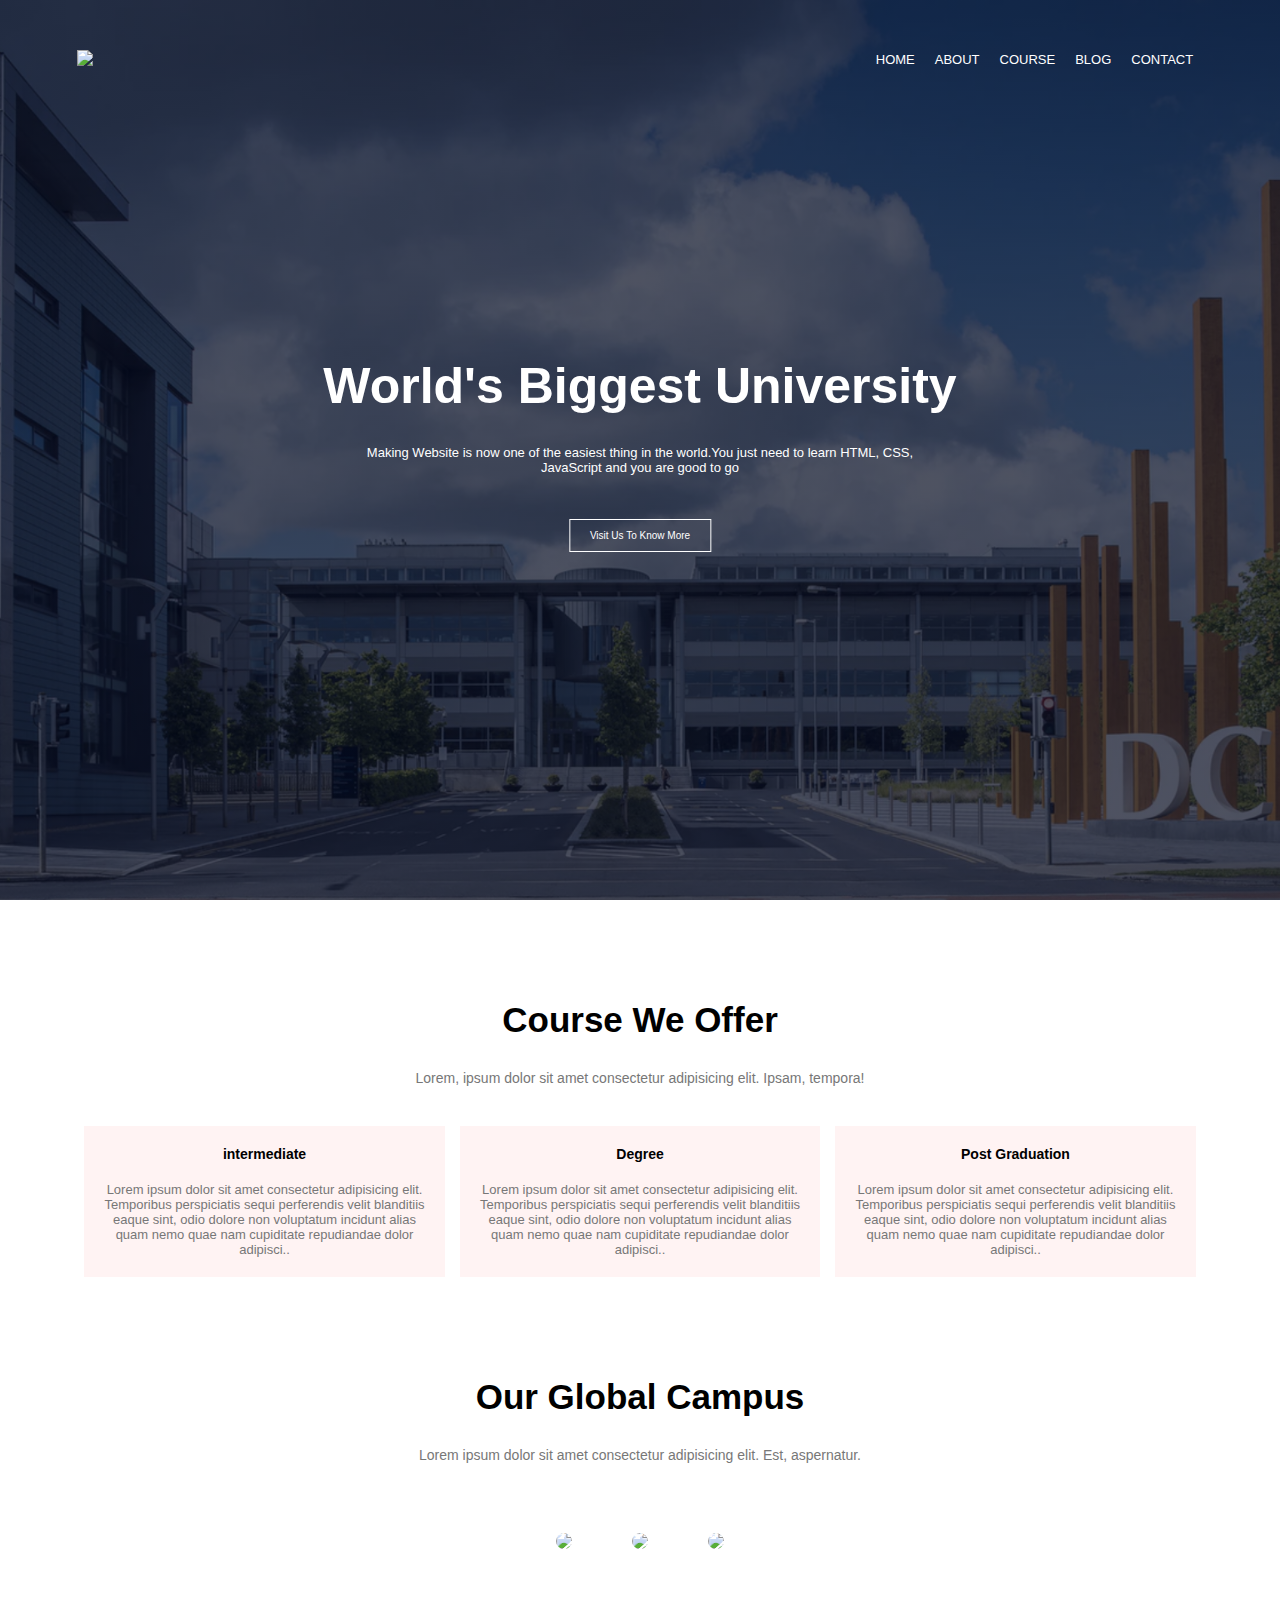
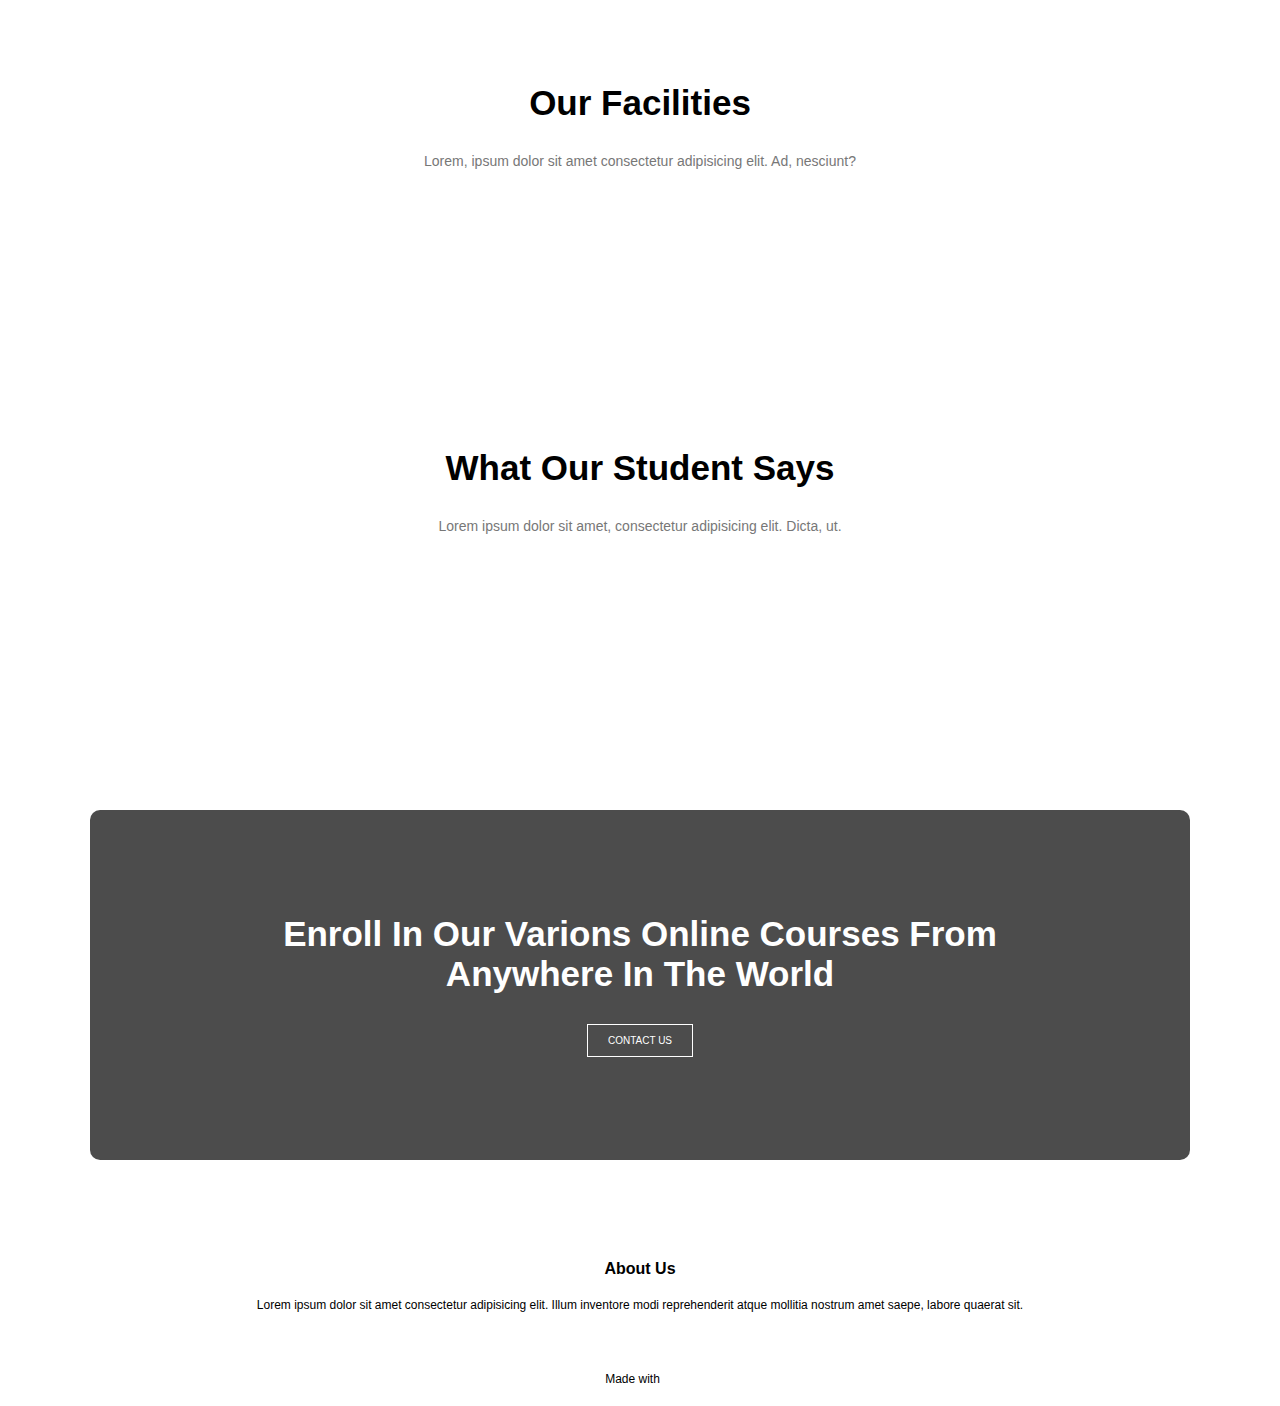
==== index.html @ 3082fd12 "First release of my School Website" ====
<!DOCTYPE html>
<html lang="en">
<head>
    <meta charset="UTF-8">
    <meta http-equiv="X-UA-Compatible" content="IE=edge">
    <meta name="viewport" content="width=device-width, initial-scale=1.0">
    <title>School Website</title>
    <link rel="stylesheet" href="style20.css">
    <script src="https://kit.fontawesome.com/2477d86261.js" crossorigin="anonymous"></script>
    <link rel="preconnect" href="https://fonts.googleapis.com">
    <link rel="preconnect" href="https://fonts.gstatic.com" crossorigin>
    <link href="https://fonts.googleapis.com/css2?family=Lato:wght@100;300;400;700;900&family=Libre+Baskerville:wght@400;700&display=swap" rel="stylesheet">
</head>
<body>
    <header class="header">
        <nav class="nav-menu">
            <div class="logo">
                <img src="images20/logo.png">
            </div>
            <div class="right-menu">
                
                <ul id="hideMenuLinks">
                    <i class="fa-solid fa-xmark" id="hideLinks"></i>
                    <li><a href="index.html">HOME</a></li>
                    <li><a href="about20.html">ABOUT</a></li>
                    <li><a href="course.html">COURSE</a></li>
                    <li><a href="blog.html">BLOG</a></li>
                    <li><a href="contact.html">CONTACT</a></li>
                </ul>  
                <div class="show-more-menu" id="showMenuLinks">
                    <i class="fa-solid fa-bars"></i> 
                </div>            
            </div>
        </nav>
        <div class="header-content">
            <h1>World's Biggest University</h1>
            <p>Making Website is now one of the easiest thing in the world.You just need to learn HTML, CSS, <br>JavaScript and you are good to go</p>
            <a href="about20.html" class="btn">Visit Us To Know More</a>
        </div>
    </header>

    <!---------------- Courses ----------------------->

    <section class="courses">
        <div class="rows">
            <h1>Course We Offer</h1>
            <p>Lorem, ipsum dolor sit amet consectetur adipisicing elit. Ipsam, tempora!</p>
            <div class="course-col">
                <div class="cols">
                    <h3>intermediate</h3>
                    <p>Lorem ipsum dolor sit amet consectetur adipisicing elit. Temporibus perspiciatis sequi perferendis velit blanditiis eaque sint, odio dolore non voluptatum incidunt alias quam nemo quae nam cupiditate repudiandae dolor adipisci..</p>
                </div>
                <div class="cols">
                    <h3>Degree</h3>
                    <p>Lorem ipsum dolor sit amet consectetur adipisicing elit. Temporibus perspiciatis sequi perferendis velit blanditiis eaque sint, odio dolore non voluptatum incidunt alias quam nemo quae nam cupiditate repudiandae dolor adipisci..</p>
                </div>
                <div class="cols">
                    <h3>Post Graduation</h3>
                    <p>Lorem ipsum dolor sit amet consectetur adipisicing elit. Temporibus perspiciatis sequi perferendis velit blanditiis eaque sint, odio dolore non voluptatum incidunt alias quam nemo quae nam cupiditate repudiandae dolor adipisci..</p>
                </div>
            </div>
        </div>

    </section>

    <!---------------- Campus ----------------------->

    <section class="campus">
        <div class="rows">
            <h1>Our Global Campus</h1>
            <p>Lorem ipsum dolor sit amet consectetur adipisicing elit. Est, aspernatur.</p>
            <div class="campus-col">
                <div class="c-cols">
                    <img src="images20/london.png">
                    <div class="layer">
                        <h3>London</h3>
                    </div>
                </div>
                <div class="c-cols">
                    <img src="images20/newyork.png">
                    <div class="layer">
                        <h3>New York</h3>
                    </div>
                </div>
                <div class="c-cols">
                    <img src="images20/washington.png">
                    <div class="layer">
                        <h3>Washington</h3>
                    </div>
                    
                </div>
            </div>
        </div>
    </section>

    <!---------------- Our Facilities ------------------>

    <section class="facilities">
        <div class="rows">
            <h1>Our Facilities</h1>
            <p>Lorem, ipsum dolor sit amet consectetur adipisicing elit. Ad, nesciunt?</p>
            <div class="facilities-col">
                <div class="f-col">
                    <img src="images20/library.png" class="my-image animate-from-right">
                    <h4 class="myH4 animate-from-left">World Class Library</h4>
                    <p class="myPara my-element">Lorem ipsum dolor sit amet consectetur adipisicing elit. A, aliquam? Veritatis repellendus unde dolore maiores.</p>
                </div>
                <div class="f-col">
                    <img src="images20/basketball.png" class="my-image animate-from-right">
                    <h4 class="myH4 animate-from-left">Largest Play Ground</h4>
                    <p class="myPara my-element">Lorem ipsum dolor sit amet consectetur adipisicing elit. A, aliquam? Veritatis repellendus unde dolore maiores.</p>
                </div>
                <div class="f-col">
                    <img src="images20/cafeteria.png" class="my-image animate-from-right">
                    <h4 class="myH4 animate-from-left">Tasty and Healthy Food</h4>
                    <p class="myPara my-element">Lorem ipsum dolor sit amet consectetur adipisicing elit. A, aliquam? Veritatis repellendus unde dolore maiores.</p>
                </div>
                
            </div>
        </div>
    </section>

    <!-------- Testimonials--------->

    <section class="testimonials">
        <div class="rows">
            <h1>What Our Student Says</h1>
            <p>Lorem ipsum dolor sit amet, consectetur adipisicing elit. Dicta, ut.</p>
            <div class="testimonials-col">
                <div class="t-cols animate-from-top">
                    <img src="images20/user1.jpg">
                    <div class="info">
                        <p>Lorem ipsum dolor sit amet consectetur adipisicing elit. Rem quo porro maxime consequatur nemo, optio error saepe in totam corrupti? Lorem ipsum dolor sit amet consectetur adipisicing elit. Fugiat, perspiciatis!</p>
                        <h4>Christine berkley</h4>
                        <div class="ratings">
                            <i class="fa-solid fa-star"></i>
                            <i class="fa-solid fa-star"></i>
                            <i class="fa-solid fa-star"></i>
                            <i class="fa-solid fa-star"></i>
                            <i class="fa-regular fa-star"></i>
                        </div>
                        
                    </div>
                </div>
                <div class="t-cols animate-from-top">
                    <img src="images20/user1.jpg">
                    <div class="info">
                        <p>Lorem ipsum dolor sit amet consectetur adipisicing elit. Rem quo porro maxime consequatur nemo, optio error saepe in totam corrupti? Lorem ipsum dolor sit amet consectetur adipisicing elit. Fugiat, perspiciatis!</p>
                        <h4>Christine berkley</h4>
                        <div class="ratings">
                            <i class="fa-solid fa-star"></i>
                            <i class="fa-solid fa-star"></i>
                            <i class="fa-solid fa-star"></i>
                            <i class="fa-solid fa-star"></i>
                            <i class="fa-regular fa-star-half-stroke"></i>
                        </div>
                        
                    </div>
                </div>
            </div>
        </div>
    </section>

    <!-------- Enroll In Our Course ---------->

    <section class="enrollment">
        <div class="enroll-info">
            <h1>Enroll In Our Varions Online Courses From <br>Anywhere In The World</h1>
            <a href="contact.html" class="btn" target="_blank">CONTACT US</a>
        </div>
    </section>

     <!-------- About Us ---------->

     <section class="footer">
         <div class="about-section">
             <h4>About Us</h4>
             <p>Lorem ipsum dolor sit amet consectetur adipisicing elit. Illum inventore modi reprehenderit atque mollitia nostrum amet saepe, labore quaerat sit.</p>
             <div class="icon-class">
                <i class="fa-brands fa-facebook-f"></i>
                <i class="fa-brands fa-twitter"></i>
                <i class="fa-brands fa-instagram"></i>
                <i class="fa-brands fa-linkedin-in"></i>
             </div>
             <p class="made-by">
                 Made with <i class="fa-regular fa-heart"></i><span id="mySpan"></span>
             </p>
         </div>
     </section>
    
     
     <script src="https://unpkg.com/typed.js@2.1.0/dist/typed.umd.js"></script>
    <script>
            const hideMenuLinks = document.getElementById("hideMenuLinks");
            const showMenuLinks = document.getElementById("showMenuLinks");
            const hideLinks = document.getElementById("hideLinks");

            showMenuLinks.addEventListener("click", function(){
                hideMenuLinks.style.right = "0%";
            })

            hideLinks.addEventListener("click", function(){
                hideMenuLinks.style.right= "-200px";
            })
            
    </script>
    <script>

        const typed = new Typed("#mySpan", {
            strings: ["by Prince Asare-Grant", "to help you", "enroll now to start learning"],
            typeSpeed: 100,
            backSpeed: 100,
            loop: true
        })
    </script>

<script>
                // Get the element to animate
            const myElement = document.querySelectorAll('.my-element, .animate-from-right, .animate-from-left, .animate-from-top')

            // Define the options for the Intersection Observer
            const options = {
            threshold: 0.5
            };

            // Create a new Intersection Observer
            const observer = new IntersectionObserver(function(entries, observer) {
            entries.forEach(entry => {
            // If element is in viewport, add the 'show' class to trigger the animation
            if (entry.isIntersecting) {
            entry.target.classList.add('activation');
            }
           /* else {
            entry.target.classList.remove('activation');
            } */
            });
            }, options);

            for (let i = 0; i < myElement.length; i++){
                let el = myElement[i];

                // Start observing the myElement
                 observer.observe(el);
            }

            
            
           
</script>


</body>
</html>
---- style20.css ----
*{
    margin: 0;
    padding: 0;
    box-sizing: border-box;
    font-family: sans-serif;
}
.header{
    width: 100%;
    height: 100svh;
    background-image: linear-gradient(rgba(4,9,30,0.7),rgba(4,9,30,0.7)), url(Images20/banner.png);
    background-position: center;
    background-size: cover;
    padding: 50px 6%;
    overflow: hidden;
    position: relative;
}
.nav-menu{
    display: flex;
    align-items: flex-start;
    justify-content: space-between;
}
.nav-menu .logo img{
    width: 120px;
    cursor: pointer;
    transition: transform 0.3s;
}
.nav-menu .logo img:hover{
    transform: scale(1.1);
}
.right-menu ul{
    display: flex;
}
.right-menu ul li{
    list-style: none;
    display: inline-block;
    margin: 0 10px;
    position: relative;
    transition: 0.5s;
}
.right-menu ul li::after{
    content: "";
    width: 0%;
    height: 2px;
    display: block;
    margin: auto;
    background: #f44336; 
    transition: 0.5s;
    
}
@keyframes underline{
    0%{
        position: absolute;
        left: 0;
        width: 50%;
    }
    30%{
        position: absolute;
        right: -50%;
        width: 50%;
    }
    50%{
       right: 0; 
    }
    70%{
        position: unset;
        width: 100%;
    }
}
.right-menu ul li:hover::after{
    width: 50%;  
    animation: underline 1.5s linear forwards;
}
.right-menu ul li a{
    text-decoration: none;
    color: #fff;
    font-size: 13px;
}
.header-content{
    position: absolute;
    display: block;
    text-align: center;
    top: 50%;
    left: 50%;
    transform: translate(-50%, -50%);
    color: #fff;
}
.header-content h1{
    font-size: 50px;
}
.header-content p{
    font-size: 13px;
    margin: 30px 0 50px;
}
.btn{
    color: #fff;
    text-decoration: none;
    font-size: 10px;
    border: 1px solid #fff;
    padding: 10px 20px;
    cursor: pointer;
    transition: all 0.3s;
}
.btn:hover{
    background: #f44336;
    border-color: #f44336;
}
ul .fa-xmark{
    color: #fff;
    display: none;
}
.show-more-menu .fa-bars{
    color: #fff;
    font-size: 25px;
    display: none;
}

@media screen and (max-width: 700px){
    .right-menu ul{
        display: block;
        background: #f44336;
        width: 200px;
        height: 100%;
        z-index: 2;
        top: 0;
        right: -200px;
        position: absolute;
        padding: 50px 0 0 20px;
    }
    .right-menu ul li{
        display: block;
        margin-bottom: 10px;
        padding: 3px 0;
    }
    ul .fa-xmark{
        display: block;
        right: 20px;
        top: 20px;
        position: absolute;
    }
    .show-more-menu .fa-bars{
        display: block;
        padding: 0;
    }
    .header-content h1{
        font-size: 30px;
    }
    .header-content p{
        font-size: 12px;
        margin: 30px 0 50px;
        word-break: unset;
    }
}

/*------------------ Courses ------------*/

.courses{
    padding: 100px 6%;
    font-family: "Lato", sans-serif;
}
.rows{
    display: flex;
    align-items: center;
    justify-content: center;
    flex-direction: column
}
.rows h1{
    font-size: 35px;
    margin-bottom: 30px;
    
}
.rows p{
    font-size: 14px;
    color: #777;
    margin-bottom: 40px;
}
.rows .course-col{
    display: flex;
    text-align: center;
    
}
.course-col .cols{
    flex-basis: 32%;
    margin: auto;
    background-color: #fff3f3;
    padding: 20px;
}
.course-col h3{
    font-size: 14px;
    margin-bottom: 20px;
}
.course-col p{
    font-size: 13px;
    padding: 0;
    margin: 0;
}

@media screen and (max-width: 700px){
    .rows h1{
        font-size: 30px;
    }
    .rows p{
        text-align: center;
        margin-bottom: 20px;
    }
    .course-col{
        display: flex;
        flex-direction: column;
    }
    .course-col .cols{
        flex-basis: 100%;
        margin: 10px 0;
    }
}


/*--------------- Campus --------------*/

.campus{
    padding: 0px 6% 100px;
    margin: auto;
}
.rows .campus-col{
    display: flex;
    text-align: center;
}
.campus-col .c-cols{
    flex: 31%;
    margin: 30px;
    border-radius: 10px;
    overflow: hidden;
    position: relative;
    
}
.c-cols img{
    width: 100%;
    border-radius: 10px;
}
.layer{
    background: transparent;
    width: 100%;
    height: 100%;
    position: absolute;
    top: 0;
    left: 0;
    padding: 0 10px;
    transition: 0.5s;
    overflow: hidden;
    
}
.layer h3{
    position: absolute;
    left: 50%;
    transform: translateX(-50%);
    bottom: 10px;
    color: #fff;
    font-size: 22px;
    transition: 0.3s;
    transition: animation 0.5s;
    
}
.layer:hover{
    animation: animateHover 1.5s linear forwards;
    background: #f44336;
    
}
@keyframes animateHover{
    0%{
        background: rgba(244, 67, 54, 0.363);
    }
    20%{
        background: #f44336d7;
    }
    40%{
        background: transparent;
    }
    60%{
        background: rgba(244, 67, 54, 0.2);
    }
    80%{
        background: rgba(244, 67, 54, 0.5);
    }
    100%{
        background: rgba(244, 67, 54, 0.8);
    }
}
.layer:hover h3{
    animation: title 1.5s linear forwards;
}
@keyframes title{
    0%{
        bottom: 43%;
    }
    20%{
        bottom: 20%;
    }
    50%{
        bottom: 60%;
    }
    80%{
        bottom: 47%;
    }
    100%{
        bottom: 40%;
    }
}

@media screen and (max-width: 700px){
    .rows .campus-col{
        display: block;
        text-align: center;
    }
    .campus-col .c-cols{
        flex: 100%;
        margin: 0 0 30px 0;
    }
        
}


/*------------- Our Facilities -------------*/

.facilities{
        padding: 0px 6% 100px;
        margin: auto;
    }
    .rows .facilities-col{
        display: flex;
        text-align: left;
        transition: all 0.5s ease;
        
    }
    .facilities-col .f-col{
        flex-basis: 31%;
        margin: 0 auto; 
    }
    
    .f-col .my-image{
        width: 100%;
        margin-bottom: 20px;
        position: relative;  
        cursor: pointer;
        transition: transform 0.3s ease-in-out;  
    }
    .my-image:nth-child(2){
        animation-delay: 0.2s;
    }
    .my-image:nth-child(3){
        animation-delay: 0.4s;
    }

    .my-element{
        transform: translate(0, 100px);
        opacity: 0;
    }
    .activation{
        animation: flow 1.5s linear forwards; 
    }
    .animate-from-right{
        transform: translate(100px, 0);
        opacity: 0;
    }
    .animate-from-left{
        transform: translate(-100px, 0);
        opacity: 0;
    }
    .animate-from-top{
        transform: translate(0, -100px);
        opacity: 0;
    }
    @keyframes flow{
        0%{
            opacity: 0;
        }
        50%{
            opacity: 0.5;
        }       
        100%{
            transform: translate(0);
            opacity: 1;
        }
    }
   
    .f-col h4{
        margin-bottom: 15px;
        font-size: 14px;
        position: relative;
        animation-delay: 0.2s;
    }
    .f-col p{
        font-size: 12px;
        text-align: left;
        position: relative;
        animation-delay: 0.6s;
    }
    @media screen and (max-width: 700px) {
        .rows .facilities-col{
            display: flex;
            flex-direction: column;
        }
        .facilities-col .f-col{
            flex-basis: 100%;
    
        }
        
    }

    /*-------------- testimonials -----------*/

    .testimonials{
        padding: 0px 6% 100px;
        margin: auto;
    }
    .rows .testimonials-col{
        display: flex;
        text-align: left;
    }
    .testimonials-col .t-cols{
        flex-basis: 47%;
        margin: 0 auto; 
        display: flex;
        align-items: flex-start;
        background-color: #fff3f3;
        padding: 20px;
        border-radius: 10px;
        overflow: hidden;
    }
    .t-cols img{
        width: 30px;
        margin-right: 15px;
        border-radius: 50%;
    }
    .t-cols p{
        font-size: 12px;
        margin-bottom: 0;
    }
    .t-cols h4{
        font-size: 14px;
        margin: 10px 0;
    }
    .fa-star, .fa-regular{
        font-size: 14px;
        color: #f44336;
    }

    @media screen and (max-width: 700px) {
        .testimonials .rows h1{
            display: flex;
            text-align: center;
            margin-top: -20px;
        }
        .testimonials-col{
            flex-direction: column;
        }
        .testimonials-col .t-cols{
            flex-basis: 100%;
            margin: 10px 0;    
        }
        .testimonials-col .t-cols p{
            text-align: left;
        }
    }

/*------------Enroll In Our Course----------*/

.enrollment{
    padding: 0px 7% 100px;
    margin: auto;
}

.enroll-info{
    display: flex;
    align-items: center;
    justify-content: center;
    flex-direction: column;
    text-align: center;
    background-image: linear-gradient(rgba(0,0,0,0.7),rgba(0,0,0,0.7)), url(images20/banner2.jpg);
    background-position: center;
    background-size: cover;
    height: 350px;
    border-radius: 10px;
    color: #fff;
}
.enroll-info h1{
    font-size: 35px;
    margin-bottom: 30px;
}
.enroll-info a{
    color: #fff;
    text-decoration: none;
}

@media screen and (max-width: 700px) {
    .enroll-info h1{
        font-size: 24px;
    }
}


/*------------About Us----------------*/

.footer{
    padding: 0px 7%;
    margin: auto;
   
}
.about-section{
    display: flex;
    align-items: center;
    justify-content: center;
    text-align: center;
    flex-direction: column;
}
.about-section p{
    margin: 20px 0;
    font-size: 12px;
}
.fa-brands{
    margin-right: 10px;
    color: #f44336;
    font-size: 12px;
}
.about-section .made-by{
    font-size: 12px;
}



/*------------------ About Page -------------------------*/



.about-header{
    width: 100%;
    height: 50vh;
    background-image: linear-gradient(rgba(4,9,30,0.7),rgba(4,9,30,0.7)), url(Images20/background.jpg);
    background-position: center;
    background-size: cover;
    padding: 50px 6%;
    overflow: hidden;
    position: relative;
}


.about-header-content{
    position: absolute;
    display: block;
    text-align: center;
    top: 50%;
    left: 50%;
    transform: translate(-50%, -50%);
    color: #fff;
}
.about-header-content h1{
    font-size: 30px;
    margin-top: 100px;
}
.aboutUs{
    padding: 120px 6%;
    margin: auto;
}
.about-col{
    display: flex;
    align-items: flex-start;
    justify-content: center;
    margin: 0 auto;
}
.about-left-col{
    flex-basis: 43%;
    margin-right: 30px;
}
.about-left-col h1{
    font-size: 30px;
}
.about-left-col p{
    font-size: 12px;
    margin: 30px 0;
}
.about-right-col{
    flex-basis: 43%;
}
.about-right-col img{
    width: 100%;
}
.abt-btn{
    background: transparent;
    color: #f44336;
    border: 1px solid #f44336;
}
.abt-btn:hover{
    background: #f44336;
    color: #fff;
}
@media screen and (max-width: 700px){
    .about-col{
        flex-direction: column;
        text-align: center;
    }
    .about-left-col{
        flex-basis: 100%;
        margin-bottom: 40px;
    }
    
    .about-right-col{
        flex-basis: 100%;
    }
}
    

/*--------------- Blog Page ------------------*/

.blog-header-content{
    position: absolute;
    display: block;
    text-align: center;
    top: 50%;
    left: 50%;
    transform: translate(-50%, -50%);
    color: #fff;
}
.blog-header-content h1{
    font-size: 30px;
    margin-top: 100px;
}
.blog-page-section{
    padding: 100px 6%;
}
.blog-cols{
    display: flex;
    text-align: left;
}
.left-blog-col{
    flex-basis: 65%;
    margin-right: 30px;
}
.left-blog-col img{
    width: 100%;
}
.left-blog-col h2{
    font-size: 18px;
    margin: 20px 0;
    color: #222;
}
.left-blog-col p{
    font-size: 13px;
    color: #999;
    
}
/*---------- Comment Form ----------*/

.comment-form{
    margin-top: 30px;
    border: 1px solid #555;
    padding: 0 20px;
    
}
.form-field{
    display: flex;
    align-items: center;
    flex-direction: column;
}
.form-field input, .form-field textarea{
    width: 100%;
    margin: 8px 0;
    padding: 10px;
    border: none;
    outline: none;
    background: #f0f0f0;
}
.form-field .btn{
    align-self: flex-start;
    margin: 10px 0;
}
.right-blog-col{
    flex-basis: 32%;
}
.right-blog-col h2{
    color: #fff;
    background: #f44336;
    font-size: 16px;
    text-align: center;
    padding: 10px 0;
    margin-bottom: 20px;
}
.categories{
    display: flex;
    align-items: center;
    justify-content: space-between;
    font-size: 14px;
    color: #999;
    padding: 10px;
}
@media screen and (max-width: 700px) {
    .blog-header-content h1{
        font-size: 24px;
    }
    .blog-cols{
        display: block;
    }
    .left-blog-col{
        flex-basis: 100%;
        margin-right: 0;
    }
    .right-blog-col{
        flex-basis: 100%;
        margin-top: 50px;
    }
}


/***--------------Conatct Us Page ----------**/
.contact-page{
    padding: 100px 6%;
}
.contact-page iframe{
    width: 100%;
}
.contact-page-col{
    padding: 0px 6% 100px;
    display: flex;
}
.contact-left-col{
    flex-basis: 47%;
    padding: 20px;
    
}
.contact-left-info{
    display: flex;
    align-items: center;
    margin-bottom: 30px;
}
.contact-left-info .fa-solid,
.fa-regular{
    color: #f44336;
    margin-right: 15px;
    width: 24px;
}
.contact-left-info h5{
    font-size: 14px;
    font-weight: 400px;
    color: #555;
    margin-bottom: 5px;
}
.contact-left-info p{
    font-size: 12px;
    color: #777;
}

.contact-right-col{
    flex-basis: 47%;
}
.contact-form-field{
    display: flex;
    align-items: flex-start;
    flex-direction: column;
}
.contact-form-field input,
.contact-form-field textarea{
    width: 100%;
    margin: 10px 0;
    padding: 10px;
    outline: none;
    border: 1px solid #ccc;
}

@media screen and (max-width: 700px) {
    .contact-page-col{
        display: block;
    }
    .contact-left-col{
        flex-basis: 100%;
        margin-bottom: 40px;  
    }
    .contact-right-col{
        flex-basis: 100%;
    }
}


/* Set initial styling for the element */
.my-element {
    opacity: 0;
    transform: translateY(50px);
    transition: opacity 0.5s ease-out, transform 0.5s ease-out;
  }
  
  /* Add a class to the element to trigger the animation */
  .my-element.show {
    opacity: 1;
    transform: translateY(0);
  }
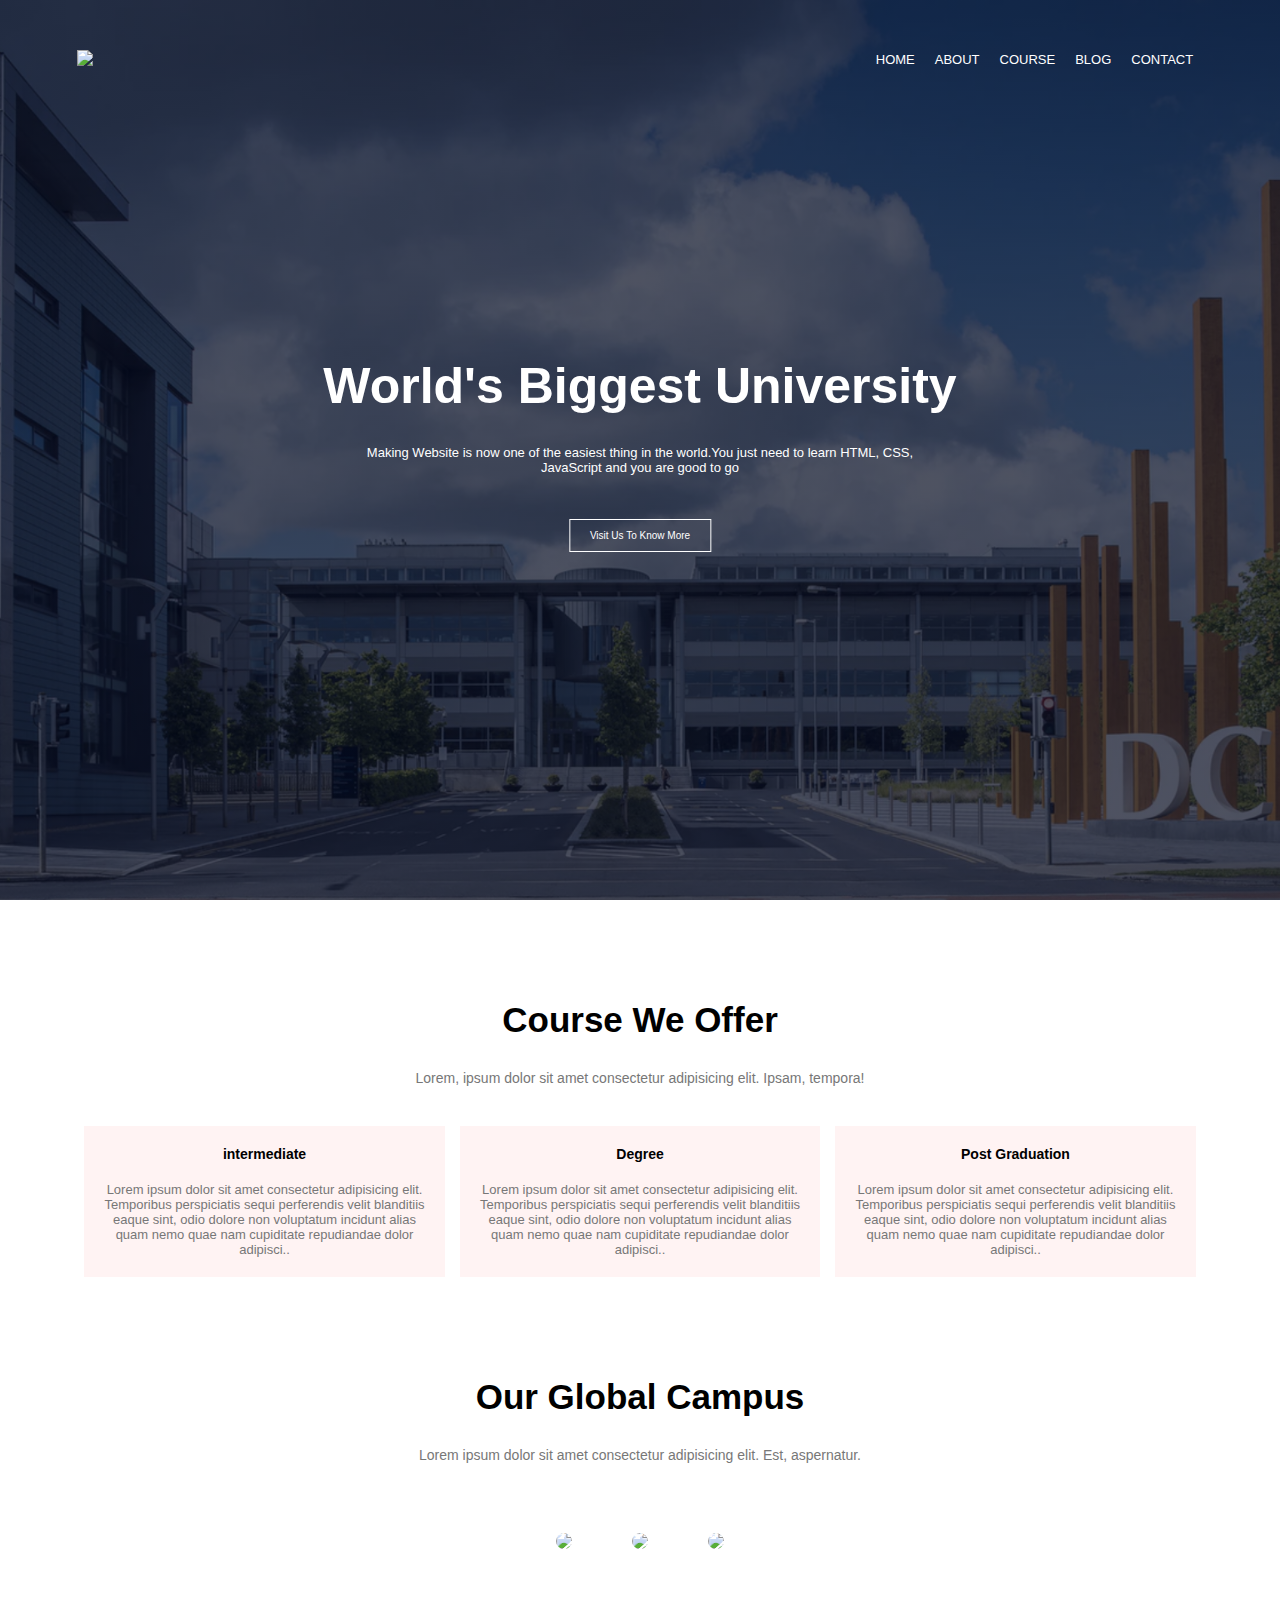
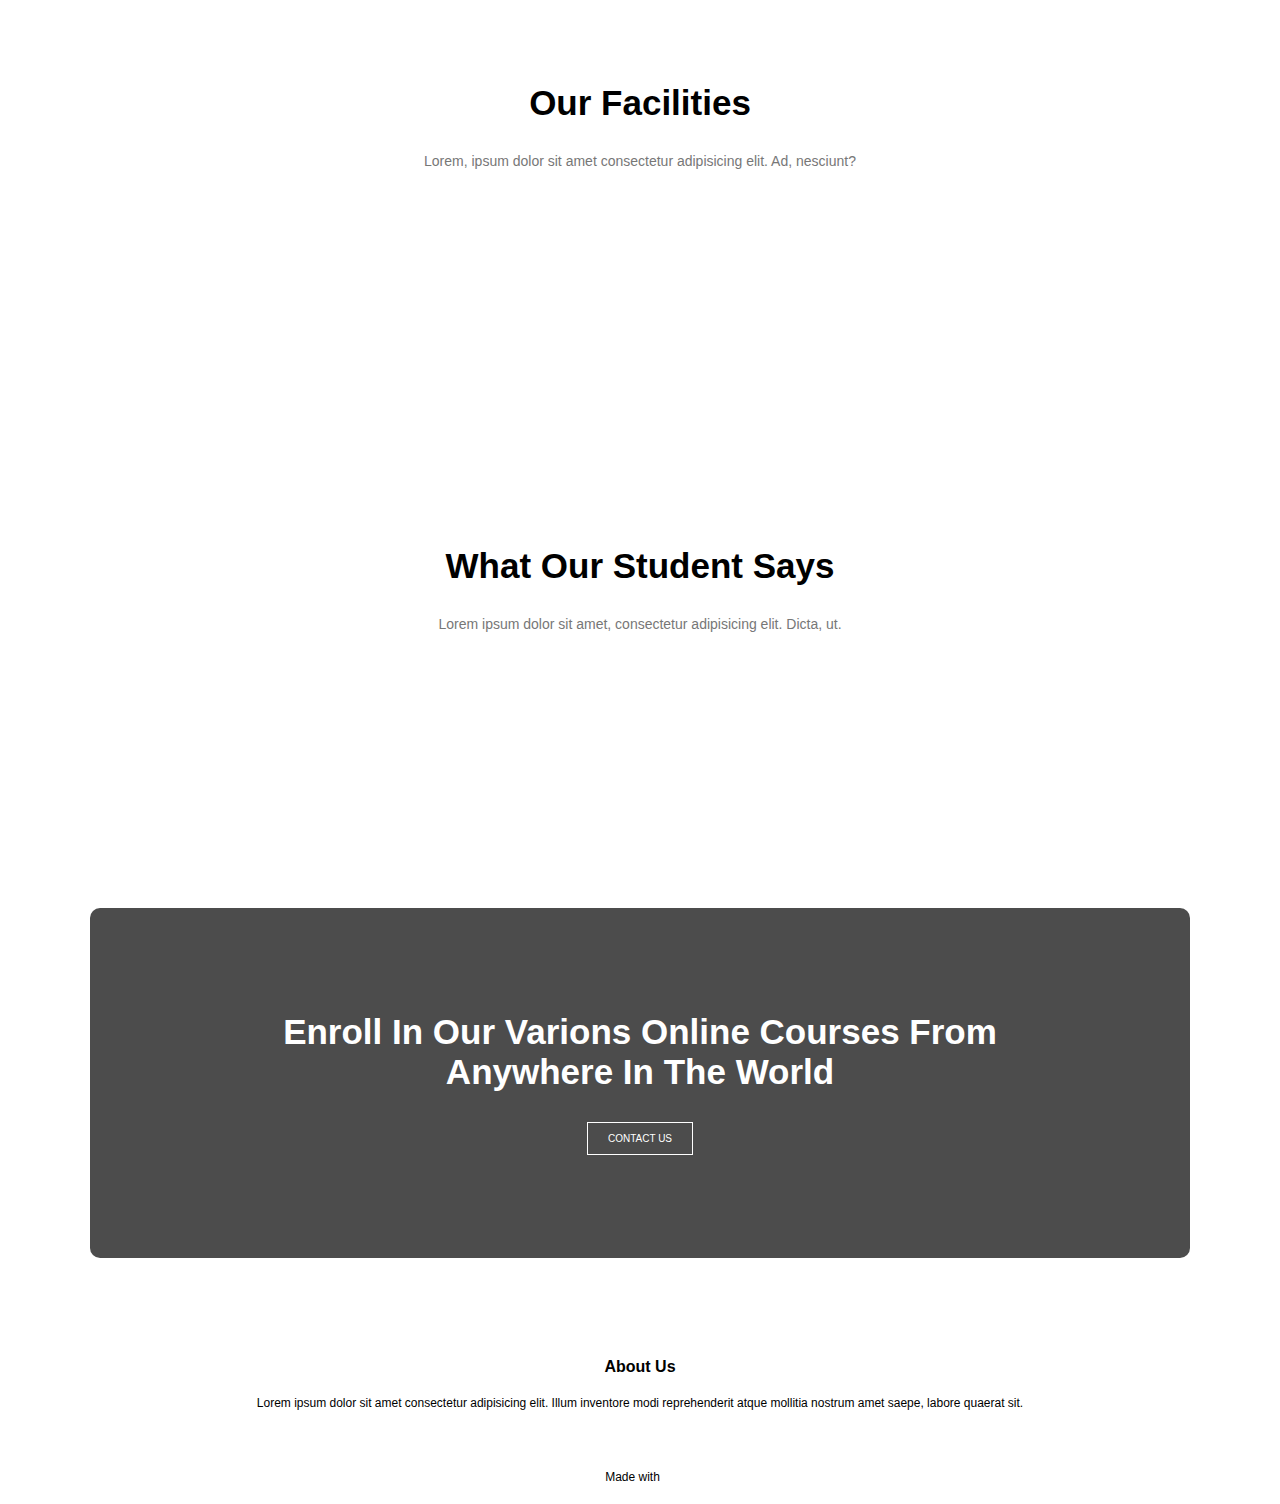
==== commit 45308e81: "Update index.html" ====
--- a/index.html
+++ b/index.html
@@ -103,17 +103,17 @@
                 <div class="f-col">
                     <img src="images20/library.png" class="my-image animate-from-right">
                     <h4 class="myH4 animate-from-left">World Class Library</h4>
-                    <p class="myPara my-element">Lorem ipsum dolor sit amet consectetur adipisicing elit. A, aliquam? Veritatis repellendus unde dolore maiores.</p>
+                    <p class="myPara my-element">Our library services are very superb and student-friendly. We run very efficient online cum traditional library, with relevant and up-to-date e-books, e-journals, as well as hard copy materials, cutting across general and various programmes being run in our institution. <br>Staff and students can easily access the University Library e-services seamlessly connecting to the University wi-fi anywhere within our campuses.</p>
                 </div>
                 <div class="f-col">
                     <img src="images20/basketball.png" class="my-image animate-from-right">
                     <h4 class="myH4 animate-from-left">Largest Play Ground</h4>
-                    <p class="myPara my-element">Lorem ipsum dolor sit amet consectetur adipisicing elit. A, aliquam? Veritatis repellendus unde dolore maiores.</p>
+                    <p class="myPara my-element">We have the largest research park with nearly 300 acres of space dedicated to the sciences, technology and engineering, located 5 miles north of our main campus. It includes a 590,000 square foot building, which is occupied by the College of Engineering, the College of Information and supports interactive and multidisciplinary STEM (Science, Technology, Engineering and Mathematics) research, education and training that benefits students, faculty and the community, and expands economic development by developing industry-university partnerships.</p>
                 </div>
                 <div class="f-col">
                     <img src="images20/cafeteria.png" class="my-image animate-from-right">
                     <h4 class="myH4 animate-from-left">Tasty and Healthy Food</h4>
-                    <p class="myPara my-element">Lorem ipsum dolor sit amet consectetur adipisicing elit. A, aliquam? Veritatis repellendus unde dolore maiores.</p>
+                    <p class="myPara my-element">Eat, Drink, Sleep a little (maybe work) and repeat. That’s the Spanish way but we have the best of all and to top it off we are the best among the rest academically. As one reader says, "I would get on my late-night walks home are among the best sandwiches I’ll ever have.”</p>
                 </div>
                 
             </div>
@@ -250,4 +250,4 @@
 
 
 </body>
-</html>+</html>
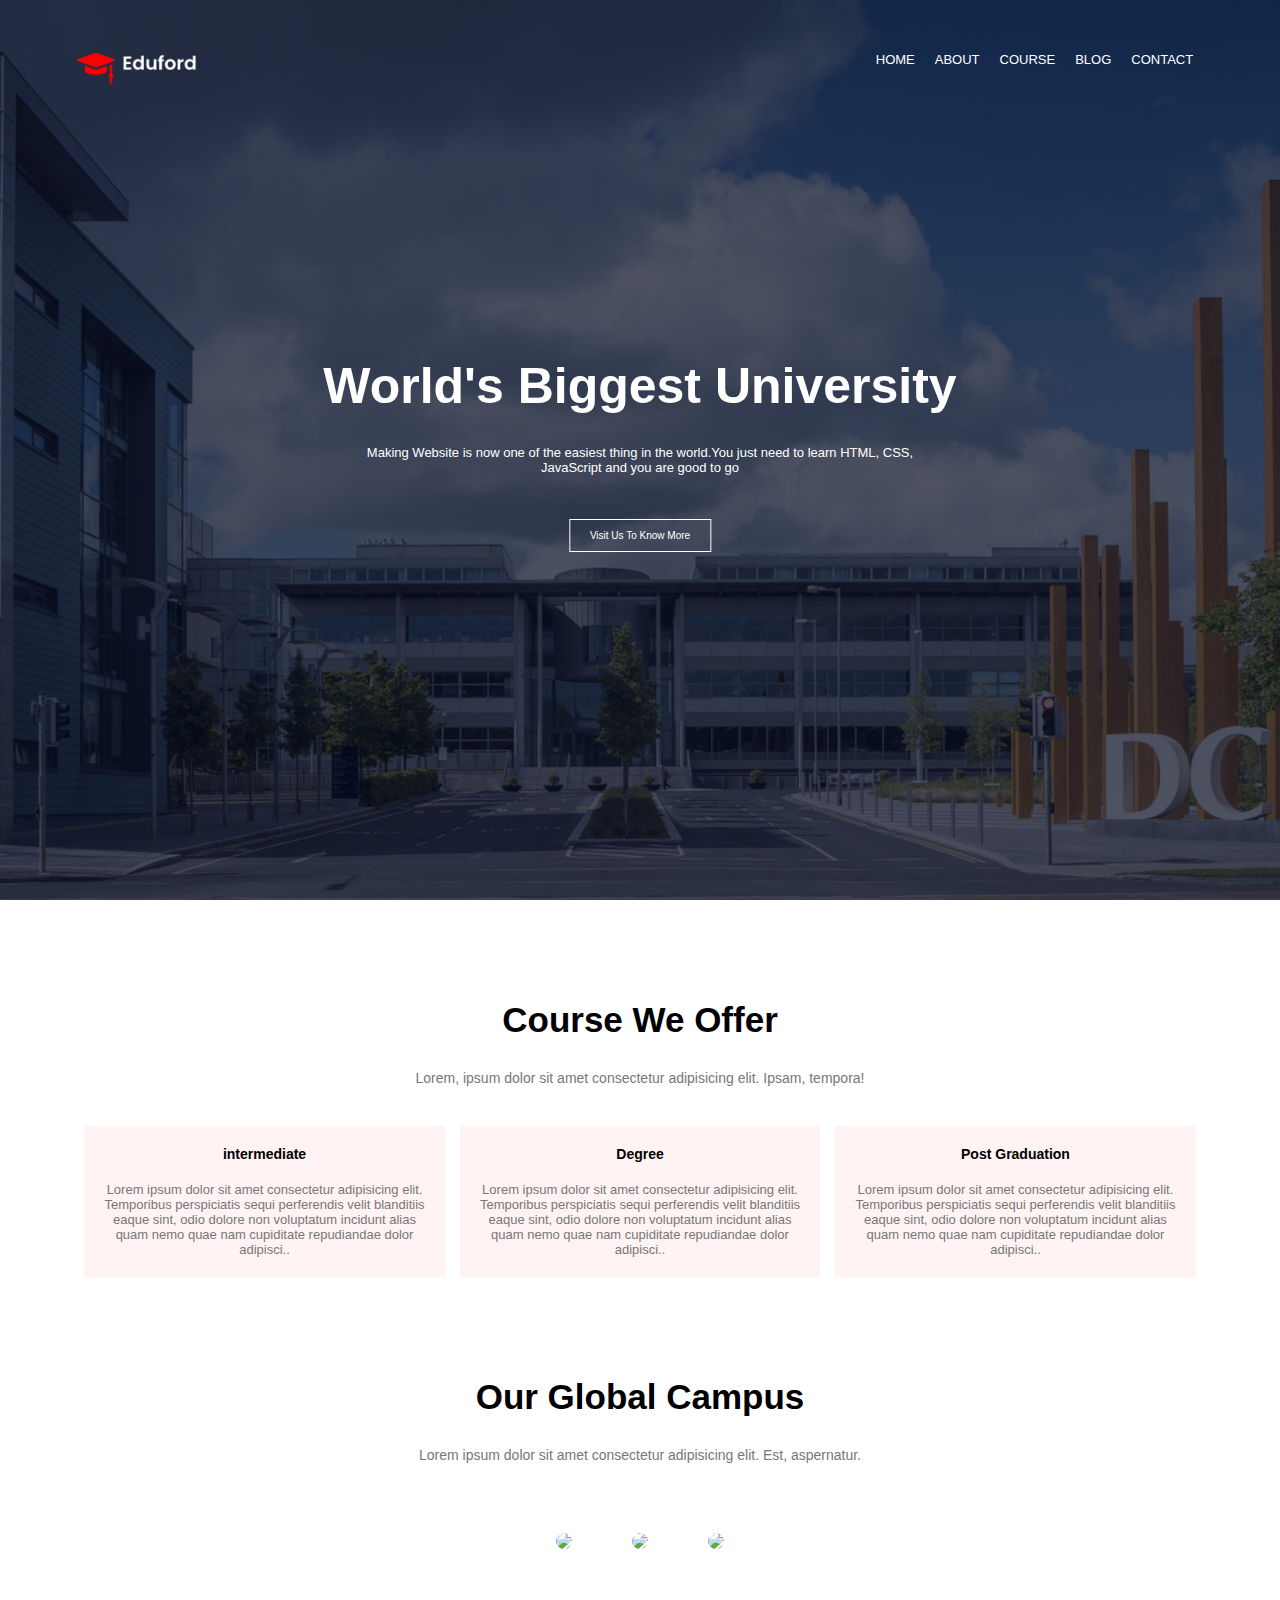
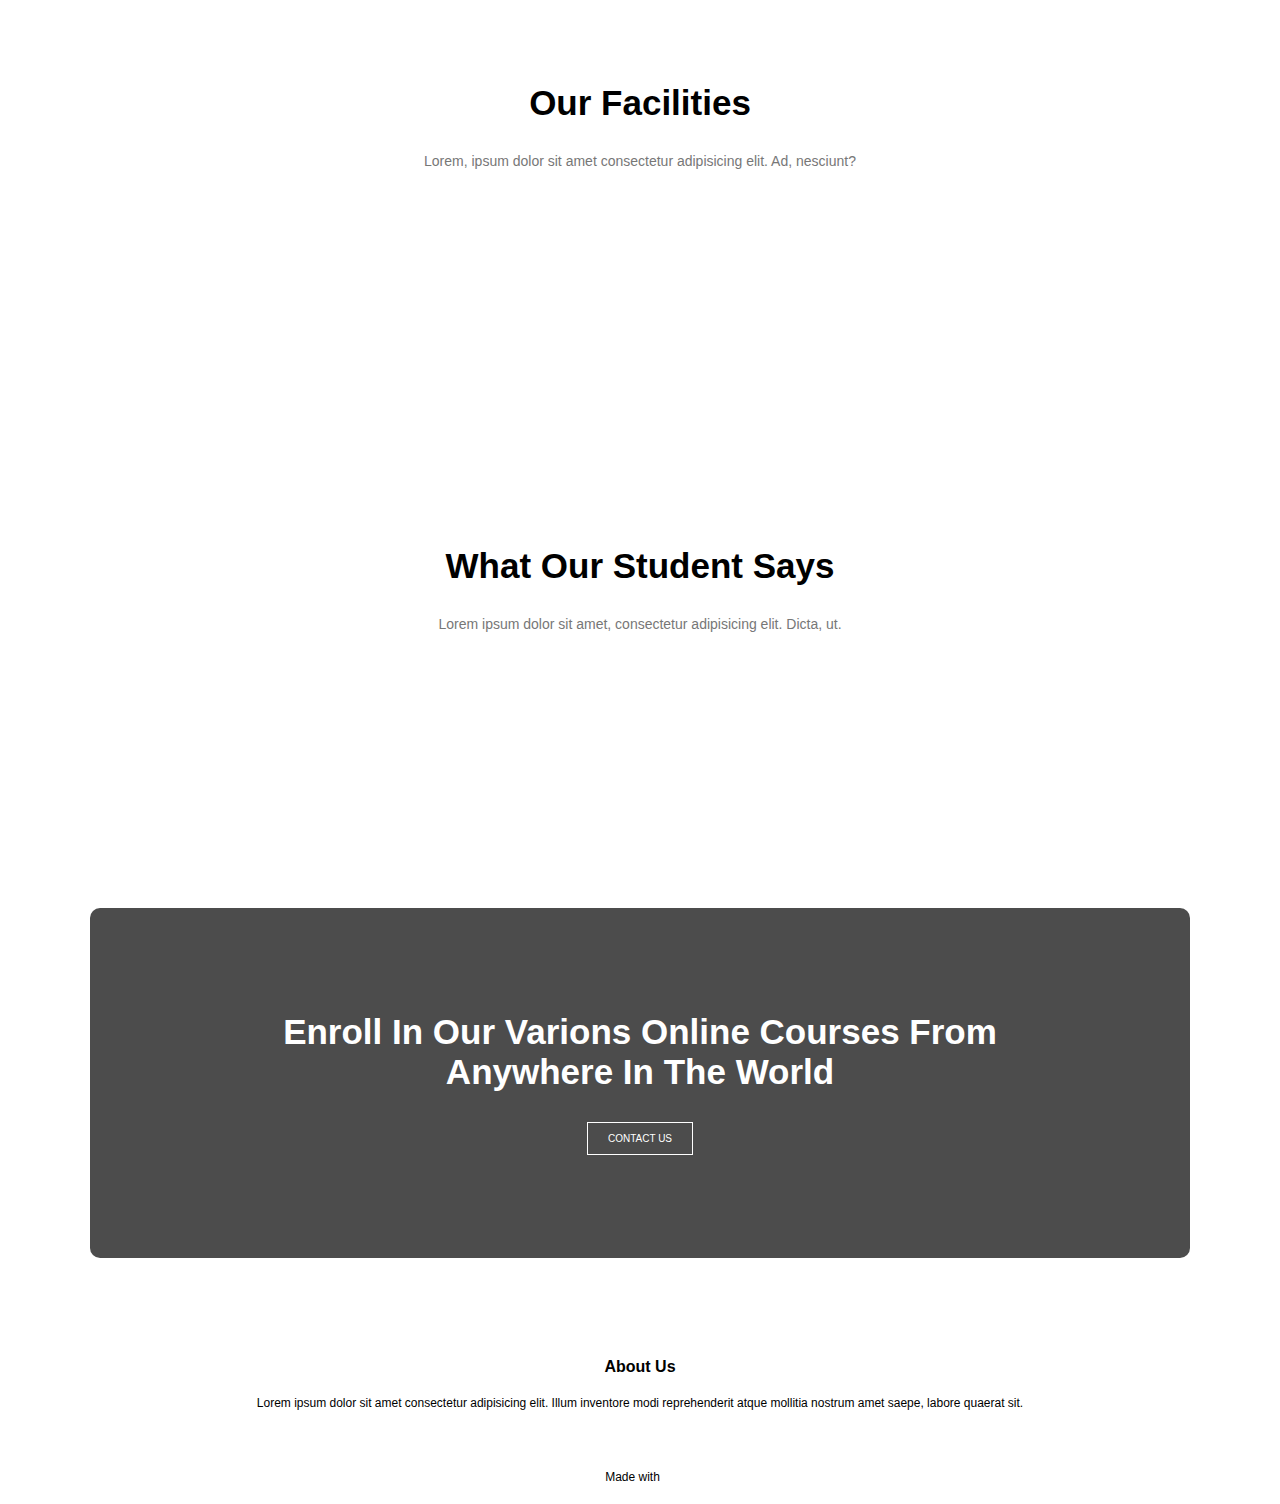
==== commit 389a6371: "Update index.html with a logo image" ====
--- a/index.html
+++ b/index.html
@@ -15,7 +15,7 @@
     <header class="header">
         <nav class="nav-menu">
             <div class="logo">
-                <img src="images20/logo.png">
+                <img src="logo.png">
             </div>
             <div class="right-menu">
                 
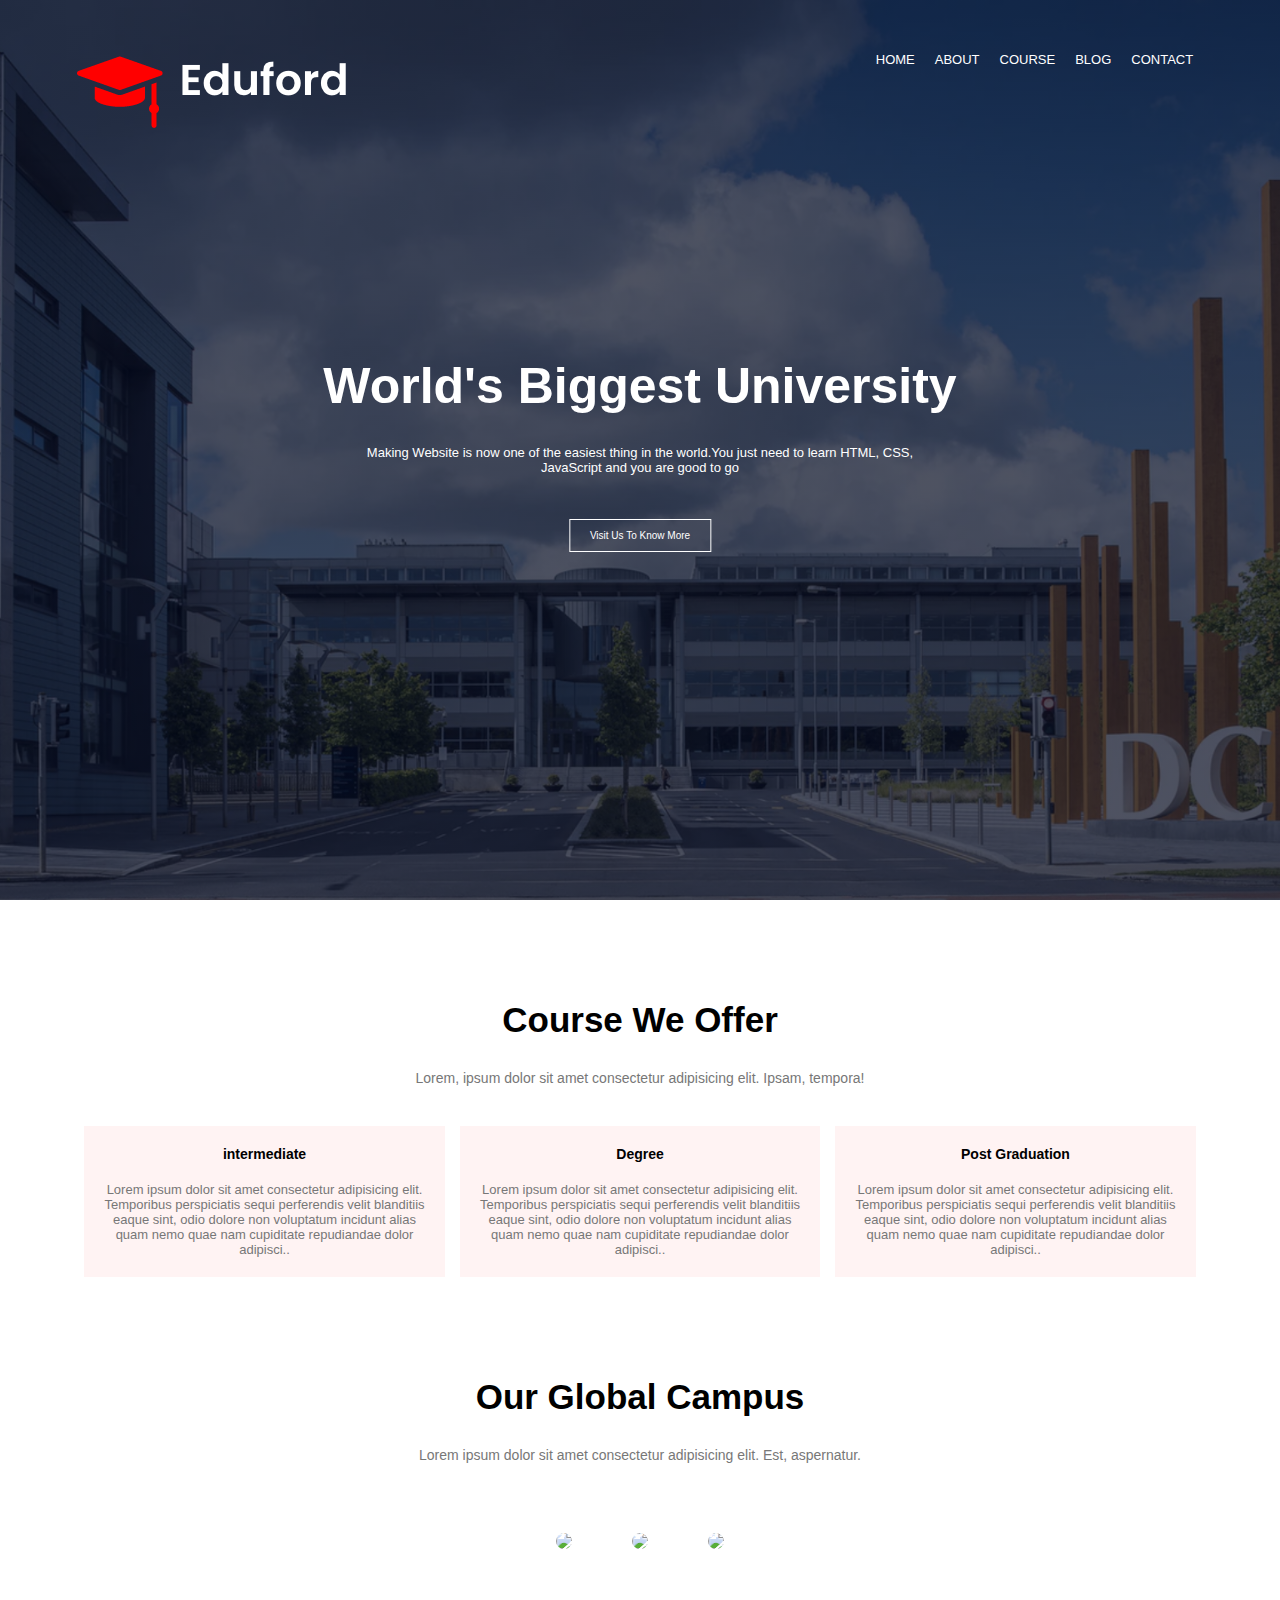
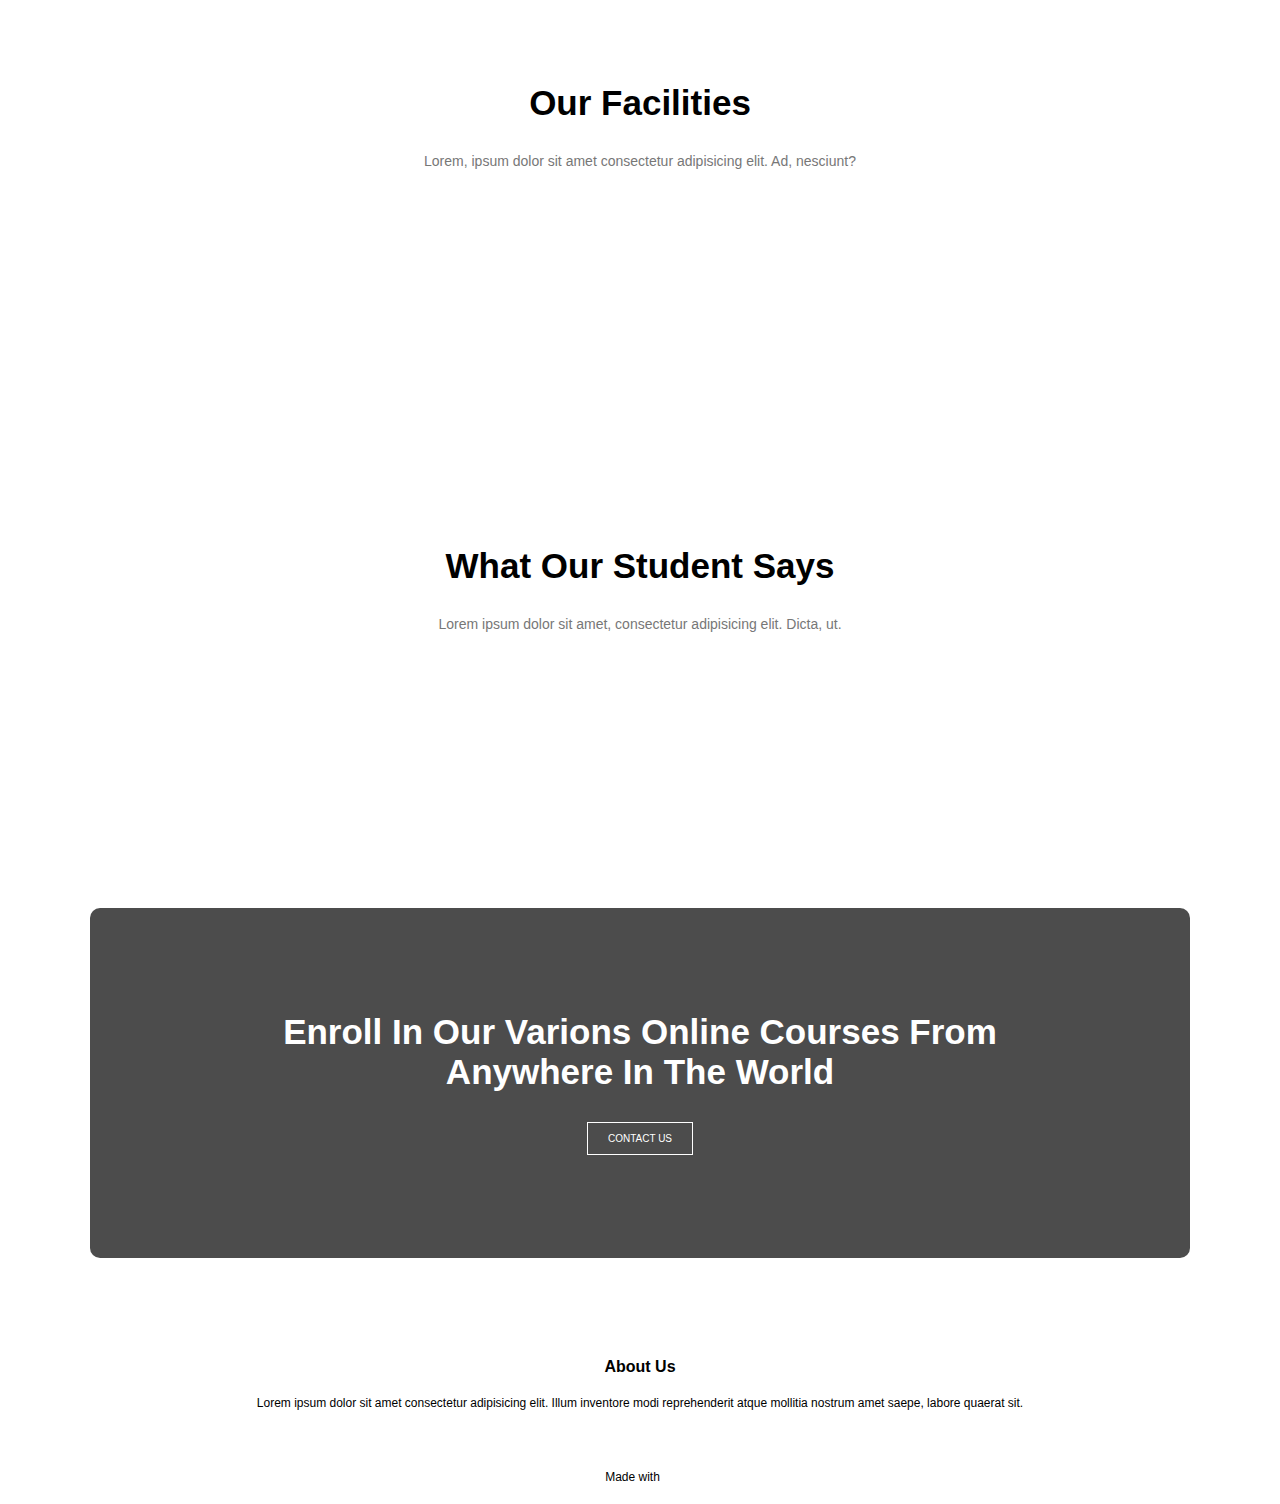
==== commit 2f0ec9d8: "Update index.html reverted logo changes" ====
--- a/index.html
+++ b/index.html
@@ -14,7 +14,7 @@
 <body>
     <header class="header">
         <nav class="nav-menu">
-            <div class="logo">
+            <div class="images20/logo">
                 <img src="logo.png">
             </div>
             <div class="right-menu">
